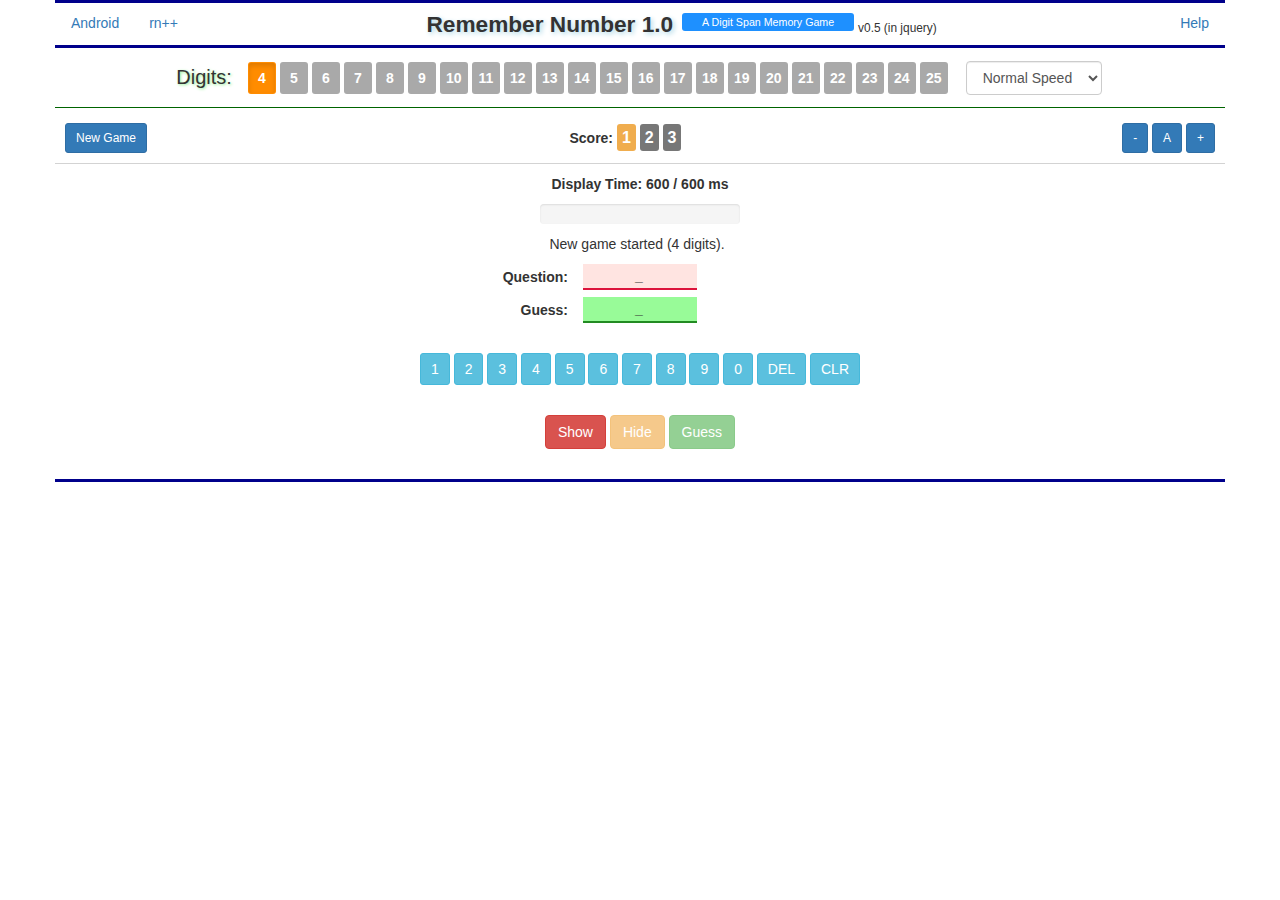
==== rnjq.html @ dea92bed "complete rn++" ====
<!DOCTYPE html>
<html lang="en">

<head>
    <title>Remember Number - jq</title>
    <meta charset="utf-8">
    <link rel="stylesheet" href="https://maxcdn.bootstrapcdn.com/bootstrap/3.3.7/css/bootstrap.min.css">
    <!--link rel="stylesheet" href="css/bootstrap.css"-->
    <link rel="stylesheet" href="css/rnjq.css">
    <script src="https://ajax.googleapis.com/ajax/libs/jquery/3.1.0/jquery.min.js"></script>
    <script src="http://maxcdn.bootstrapcdn.com/bootstrap/3.3.7/js/bootstrap.min.js"></script>
    <script src="rnjq.js"></script>
</head>

<body oncopy="return false" oncut="return false">
    <div class="container main-title-section">
        <div class="android-version">
            <a href="https://play.google.com/store/apps/details?id=com.gwolabs.numberblink20&hl=en" 
                target="_blank" class="btn btn-link" data-toggle="tooltip" title="Get it on Google Play">Android</a>
            <a href="./index.html" class="btn btn-link" data-toggle="tooltip" title="Remember Number ++, more fun">rn++</a>            
        </div>
        <span class="main-title">Remember Number 1.0</span>
        <span class="main-title-sub">A Digit Span Memory Game</span>
        <span><small>v0.5 (in jquery)</small></span>
        <div class="main-help">
            <span class="btn btn-link" onclick="showHelp()">Help</span>
        </div>
    </div>

    <!-- Number of digits section -->
    <div class="container game-parms-section">
        <div id="digits-title" class="digits-title">Digits:</div>
        <!-- template 
        <div id="digits-4" class="btn digits-number2" value="4">
            <div class="tooltip2">4<span id="digits-tooltip-4" class="tooltip2text">4ms</span></div>
        </div>
        -->
        <div id="digits-wrapper" style="display: inline"></div>

        <div class="form-group game-type">
            <select class="form-control" id="game-type-select" onchange="changeGameType()">
                <option value="N">Normal Speed</option>
                <option value="S">Super Speed</option>
            </select>
        </div>
    </div>

    <!-- Score section -->
    <div class="container score-section">
        <div class="new-game-section">
            <span class="btn btn-sm btn-primary" onclick="startNewGame()">New Game</span>
        </div>
        <div class="change-font-size">
            <span class="btn btn-sm btn-primary" onclick="changeFontSize(-1)">-</span>
            <span class="btn btn-sm btn-primary" onclick="changeFontSize(0)">A</span>
            <span class="btn btn-sm btn-primary" onclick="changeFontSize(1)">+</span>
        </div>

        <div class="score-details">
            <span>Score: </span>
            <span id="score-1" class="label score-number">1</span>
            <span id="score-2" class="label score-number">2</span>
            <span id="score-3" class="label score-number">3</span>
            <span class="label score-number">&nbsp;</span>
        </div>
    </div>

    <!-- Timer bar section -->
    <div class="container timer-section">
        <p id="timer-title">Display Time: <span id="timer-time">0</span> ms</p>
        <div class="progress1">
            <div id="timer-bar" class="progress-bar1" role="progressbar" aria-valuenow="70" aria-valuemin="0" aria-valuemax="100" style="width:0% ">
            </div>
        </div>
    </div>

    <div class="container instruction-section">
        <span id="new-game"></span>
        <span id="final-score"></span>
        <span id="instruction-detail"></span>
    </div>

    <div class="container try-section">
        <table class="try-table">
            <tr class="try-tr">
                <td class="try-label">Question:</td>
                <td>
                    <div id="try-display-question">_</div>
                </td>
                <td>
                    <div id="try-comment-question" class="try-comment"></div>
                </td>
            </tr>
            <tr class="try-tr">
                <td class="try-label">Guess:</td>
                <td>
                    <div id="try-display-guess">_</div>
                </td>
                <td>
                    <div id="try-comment-guess" class="try-comment"></div>
                </td>
            </tr>
        </table>
    </div>

    <div id="input-number-section" class="container input-section">
        <span id="input-1" class="btn btn-sml btn-info input-number" onclick="addNumber(1)">1</span>
        <span id="input-2" class="btn btn-sml btn-info input-number" onclick="addNumber(2)">2</span>
        <span id="input-3" class="btn btn-sml btn-info input-number" onclick="addNumber(3)">3</span>
        <span id="input-4" class="btn btn-sml btn-info input-number" onclick="addNumber(4)">4</span>
        <span id="input-5" class="btn btn-sml btn-info input-number" onclick="addNumber(5)">5</span>
        <span id="input-6" class="btn btn-sml btn-info input-number" onclick="addNumber(6)">6</span>
        <span id="input-7" class="btn btn-sml btn-info input-number" onclick="addNumber(7)">7</span>
        <span id="input-8" class="btn btn-sml btn-info input-number" onclick="addNumber(8)">8</span>
        <span id="input-9" class="btn btn-sml btn-info input-number" onclick="addNumber(9)">9</span>
        <span id="input-0" class="btn btn-sml btn-info input-number" onclick="addNumber(0)">0</span>
        <span id="input-10" class="btn btn-sml btn-info input-number" onclick="addNumber(10)">DEL</span>
        <span id="input-11" class="btn btn-sml btn-info input-number" onclick="addNumber(11)">CLR</span>
    </div>

    <div id="buttons" class="container button-section">
        <button id="btn-show" type="button" class="btn btn-danger" onclick="showQuestion()">Show</button>
        <button id="btn-hide" type="button" class="btn btn-warning" onclick="hideQuestion()">Hide</button>
        <button id="btn-guess" type="button" class="btn btn-success" onclick="guessQuestion()">Guess</button>
    </div>

    <div id="play-again" class="container play-again-section">
        <button id="btn-play-again" type="button" class="btn btn-primary" onclick="newGame()">Play Again</button>
        <button id="btn-next-level" type="button" class="btn btn-primary" onclick="playNextLevel()">Next Level</button>
    </div>

    <div class="container end-section">
    </div>

    <div id="help-section">
        <div class="overlay-section">
            <div class="help-details">
                <div class="btn btn-primary" onclick="showHelp()">Close</div>
                <h4>The Game</h4>
                <p>This is a simple game where the computer displays a number and you remember it. The catch is that the number
                    is display for a very short time (it only seems that way).
                </p>
                <ol>
                    <li>SHOW - display the number</li>
                    <li>HIDE - hide number if done before time runs out</li>
                    <li>GUESS - check your input number</li>
                </ol>
            </div>
            <p />

            <div class="changelog-details">
                <h4>Changelog</h4>
                v0.5 2016-08-03<br/>
                <ul>
                    <li>Initial release</li>
                </ul>
            </div>
        </div>
    </div>

</body>

</html>
---- css/rnjq.css ----
* {
    font-family: sans-serif;
}


.main-title-section {
    border-top: 3px solid darkblue;
    border-bottom: 3px solid darkblue;
    text-align: center;
    padding: 3px;
}

.main-title {
    display: inline-block;
    font-size: 17pt; 
    font-weight: bold;
    text-shadow: 2px 2px 5px lightblue;
    padding: 2px 5px;
}

.main-title-sub {
    color: white;
    background: dodgerblue;
    padding: 3px 20px;
    vertical-align: super;
    font-size: 8pt;
    border-radius: 3px;
}

.main-help {
    float: right;
    vertical-align: middle;
}

.android-version {
    float: left;
    vertical-align: middle;
}


.game-parms-section {
    text-align: center;
    margin: auto;
    border-bottom: 1px solid darkgreen;
    padding: 5px;
}

.game-type {
    display: inline-block;
    margin: 0px 12px;
    vertical-align: middle;
}

.digits-title {
    display: inline-block;
    font-size: 15pt;
    text-shadow: 1px 1px 3px lightgreen;
    padding: 5px;
    margin: 5px 5px;
    vertical-align: middle;
}

.digits-number {
    display: inline-block;
    color: white;
    background: darkgray;
    border-radius: 3px;
    padding: 0px;
    min-width: 2em;
    margin: 5px 0px;
    font-weight: bold;
}

.digits-number {
    display: inline-block;
    color: white;
    background: darkgray;
    border-radius: 3px;
    padding: 0px;
    min-width: 2em;
    margin: 5px 2px;
    font-weight: bold;
}

.digits-number:hover, .digits-number.perfect:hover, 
    .digits-number.played:hover, .digits-number.active:hover {
    color: white;
    background: slategrey;
}

.digits-number.active {
    text-decoration: underline;
    background: darkorange;
}

.digits-number.perfect {
    background: seagreen;
}

.digits-number.played {
    background: indianred;
}


.tooltip2 {
    position: relative;
    display: inline-block;
    padding: 5px;    
}

.tooltip2 .tooltip2text {
    visibility: hidden;
    background-color: white;
    color: black;
    text-align: center;
    font-weight: normal;
    border: 1px solid black;
    border-radius: 6px;
    padding: 5px 10px;
    
    /* Position the tooltip */
    position: absolute;
    z-index: 1;
    bottom: 120%;
    left: 50%;
    margin-left: -60px;
}

.tooltip2:hover .tooltip2text {
    visibility: visible;
}

.new-game-section {
    float: left;
}

.new-game {
    font-weight: bold;
    padding: 5px 15px;
    color: white;
    background: forestgreen;
    border-radius: 3px;
}

.change-font-size {
    float: right;
}

.default-font {
    font-weight: bold;
    color: white;
    background: slategrey;
    padding: 5px;
    border-radius: 3px;
}

.score-section {
    text-align: center;
    font-weight: bold;
    padding: 10px;
    margin-top: 5px;
    border-bottom: 1px solid lightgrey;
}

.score-section span.active {
    background: darkorange;
}

.score-details {
    padding: 5px;
    margin: auto;
}

.score-number {
    color: white;
    border-radius: 3px;
    padding: 5px;
    min-width: 2em;
    font-size: medium;
}

.timer-section {
    text-align: center;
    margin-top: 10px;
}

#timer-title {
    font-weight: bold;
}

#timer-bar {
    background: rebeccapurple;
    width: 20%;
}

#timer-time {
    font-weight: bold;
}

.progress1 {
    margin: auto;
    width: 200px;
    height: 20px;
    margin-bottom: 10px;
    overflow: hidden;
    background-color: #f5f5f5;
    border-radius: 4px;
    -webkit-box-shadow: inset 0 1px 2px rgba(0, 0, 0, .1);
            box-shadow: inset 0 1px 2px rgba(0, 0, 0, .1);
}

.progress-bar1 {
    float: left;
    width: 0;
    height: 100%;
    font-size: 12px;
    line-height: 20px;
    color: #fff;
    text-align: center;
    background-color: #337ab7;
    -webkit-box-shadow: inset 0 -1px 0 rgba(0, 0, 0, .15);
            box-shadow: inset 0 -1px 0 rgba(0, 0, 0, .15);
    -webkit-transition: width linear;
        -o-transition: width linear;
            transition: width linear;
}

.instruction-section {
    text-align: center;
}

#instruction-detail {
    padding: 3px;
}

#final-score {
    padding: 3px;
    font-weight: bold;
}

.try-section {
    padding: 3px;
}

.try-table {
    margin: auto;
    border-collapse: separate;
    border-spacing: 0 7px;
}

.try-label {
    font-weight: bold;
    padding: 2px 15px;
    min-width: 15em;
    text-align: right;
}

#try-display-question {
    text-align: center;
    border-bottom: 2px solid crimson;
    background-color: mistyrose;
    padding: 2px 15px;
    font-weight: bold;
    font-size: large;  
    letter-spacing:2px; 
}

#try-display-guess {
    text-align: center;
    border-bottom: 2px solid forestgreen;
    background-color: palegreen;
    padding: 2px 15px;
    font-weight: bold;
    font-size: large;
    letter-spacing:2px;   
}

.try-comment {
    min-width: 15em;
    padding: 2px 15px;
}


.input-section {
    text-align: center;
    padding: 15px;
}

.input-number {
    color: white;
    border-radius: 3px;
    padding: 5px 10px;
    margin: 5px 0px;
}

.button-section {
    text-align: center;
    padding: 10px;
}

.play-again-section {
    text-align: center;
    padding: 10px;
}

.end-section {
    padding: 10px;
    border-bottom: 3px solid darkblue;
}

body {
     height:100%;
     margin:0;
     padding:0;
}

#help-section {
     visibility: hidden;
     position: absolute;
     background-color: rgba(128, 128, 128, 0.5);
     left: 0px;
     top: 0px;
     width: 100%;
     height: 100%;
     z-index: 1;
}

.overlay-section {
     width: 40%;
     margin: 100px auto;
     background: white;
     border: 1px solid black;
     padding: 15px;
     z-index: 2 ;
}
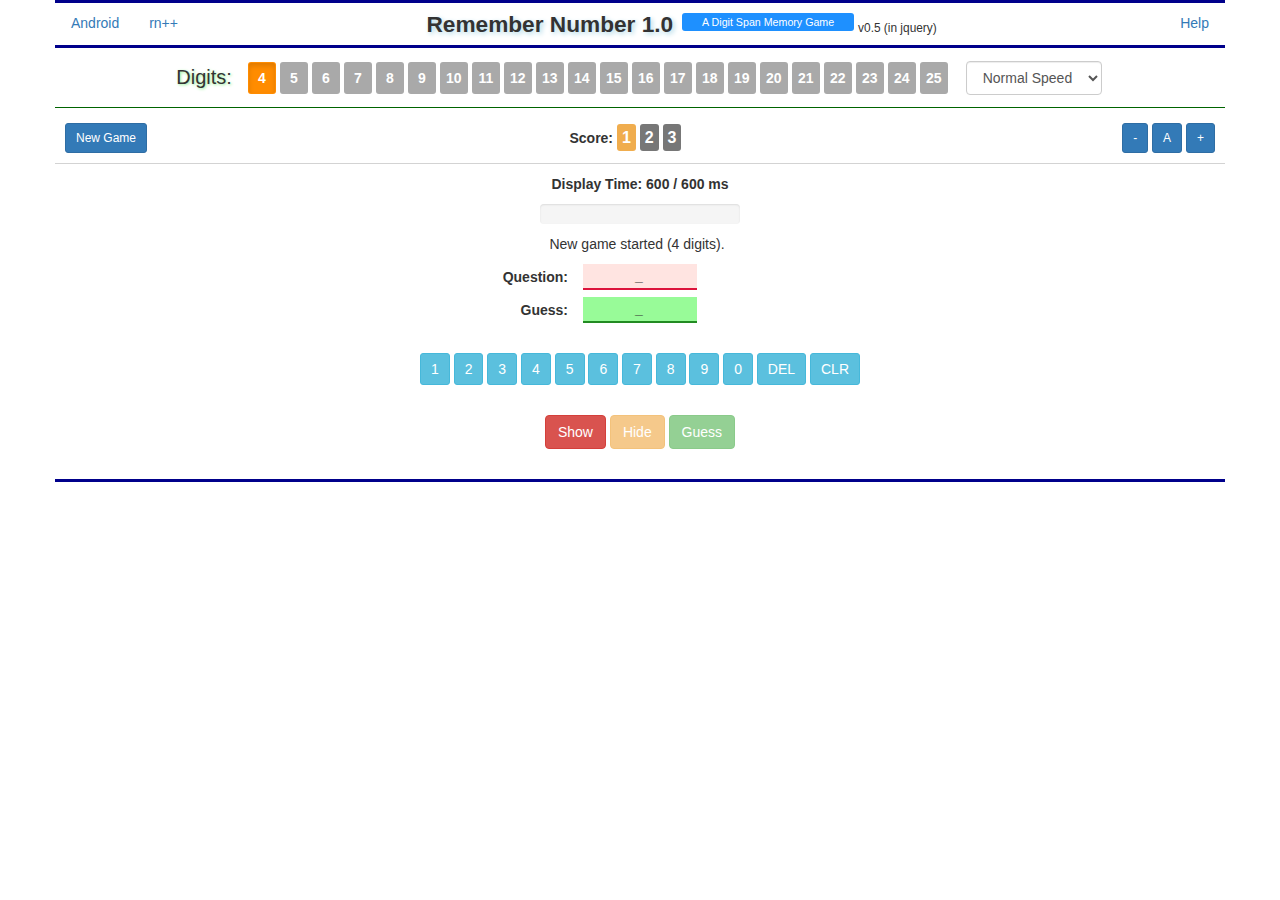
==== commit 20dfd578: "add google analytics" ====
--- a/rnjq.html
+++ b/rnjq.html
@@ -10,6 +10,15 @@
     <script src="https://ajax.googleapis.com/ajax/libs/jquery/3.1.0/jquery.min.js"></script>
     <script src="http://maxcdn.bootstrapcdn.com/bootstrap/3.3.7/js/bootstrap.min.js"></script>
     <script src="rnjq.js"></script>
+    <script>
+        (function(i,s,o,g,r,a,m){i['GoogleAnalyticsObject']=r;i[r]=i[r]||function(){
+        (i[r].q=i[r].q||[]).push(arguments)},i[r].l=1*new Date();a=s.createElement(o),
+        m=s.getElementsByTagName(o)[0];a.async=1;a.src=g;m.parentNode.insertBefore(a,m)
+        })(window,document,'script','https://www.google-analytics.com/analytics.js','ga');
+
+        ga('create', 'UA-83573547-1', 'auto');
+        ga('send', 'pageview');
+    </script>       
 </head>
 
 <body oncopy="return false" oncut="return false">
